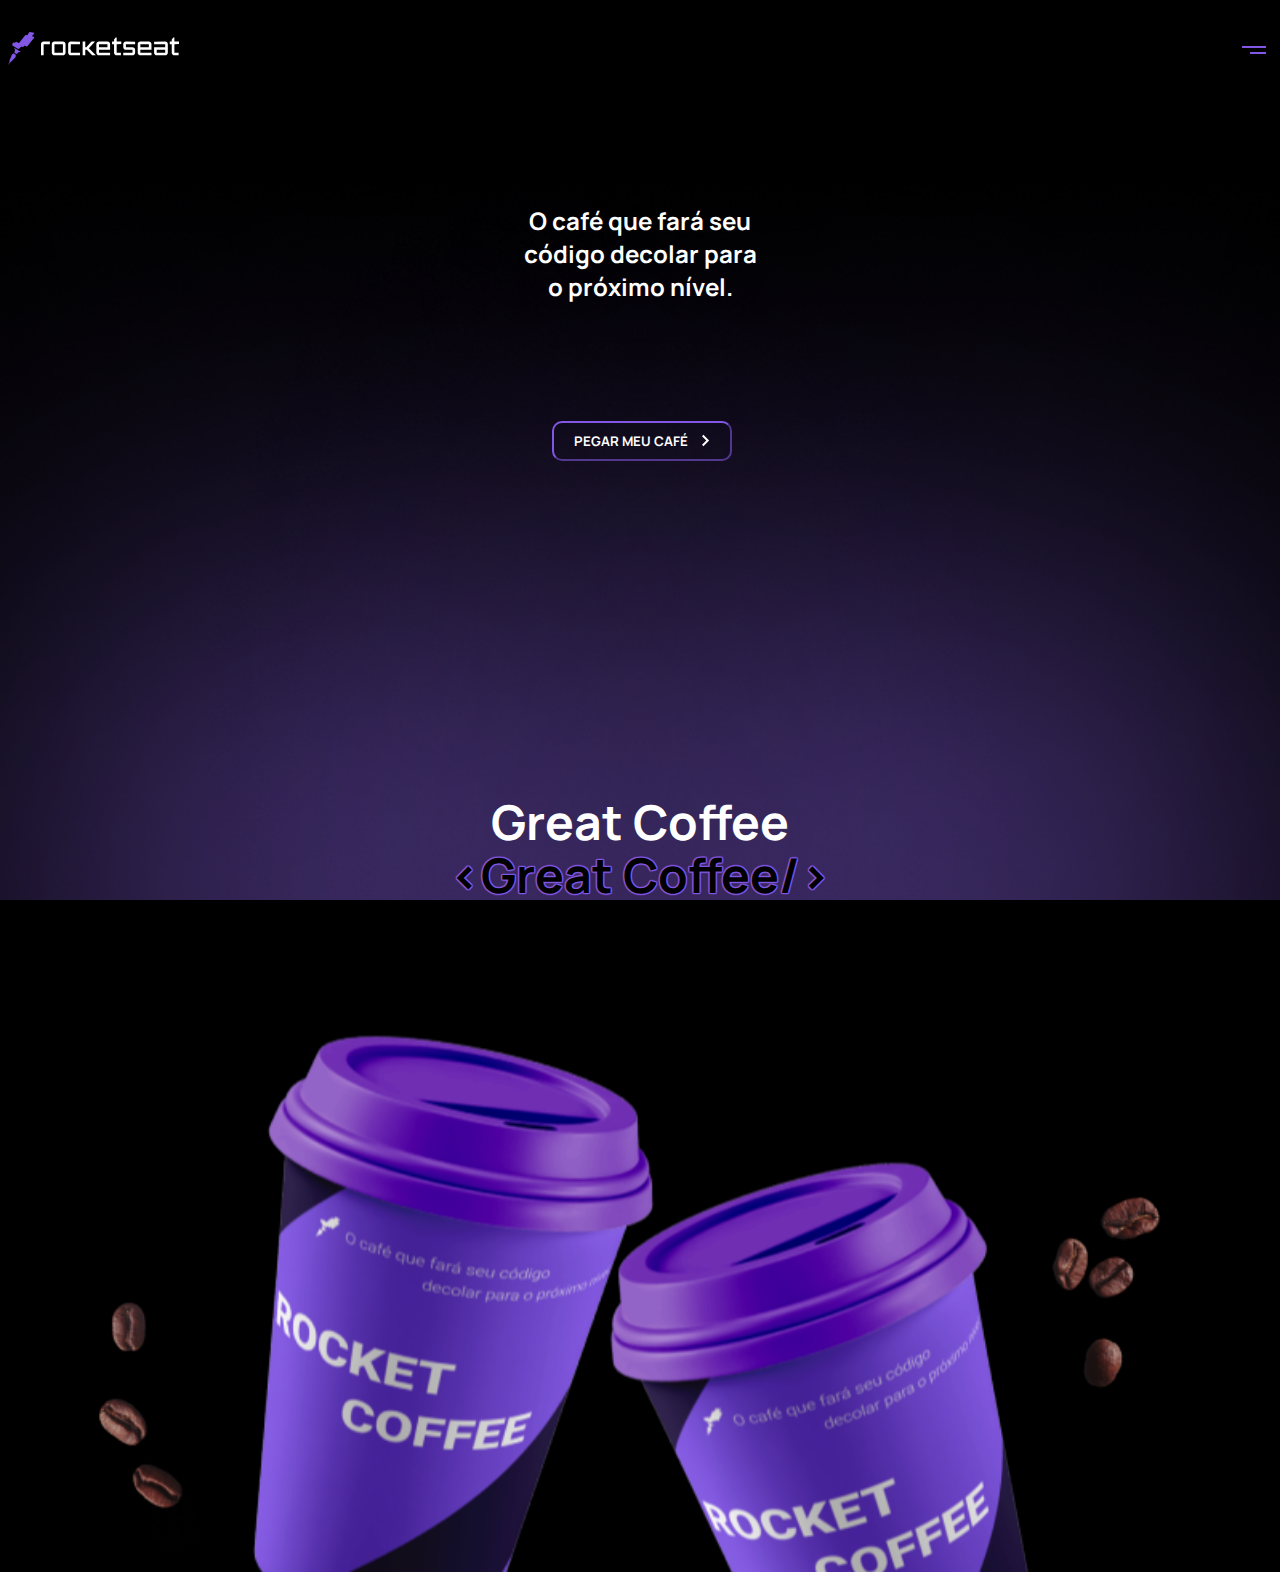
==== mobile/index.html @ bfad14cf "mobile design" ====
<!DOCTYPE html>
<html lang="en">
<head>
	<meta charset="UTF-8">
	<meta name="viewport" content="width=device-width",initial-scale=1.0>
	<link rel="stylesheet" href="style.css">
	<link rel="preconnect" href="https://fonts.googleapis.com">
	<link rel="preconnect" href="https://fonts.gstatic.com" crossorigin>
	<link href="https://fonts.googleapis.com/css2?family=Manrope:wght@400;700&display=swap" rel="stylesheet">
	<title>RocketCoffee</title>
</head>
<body>
		<header>
			<img src="../assets/logo-mobile.svg" alt="">
			<button class="menu__button"><img src="../assets/menu-buguer-open.svg" alt="menu"></button>
		</header>
	<div class="first-page">
		<main>
			<h2>O café que fará seu código decolar para o próximo nível.</h2>
			<button class="ask__button">PEGAR MEU CAFÉ<img src="../assets/arrow.svg" alt=""> </button>
			</main>
		<footer>
			<h1>Great Coffee</h1>
			<h1 class="logo__coffee">&#60;Great Coffee/&#62;</h1>
			<img class="coffee__cup" src="../assets/rocket-coffee.png" alt="Café">
			<img class="bg left" src="../assets/blur-1.png" alt="">
			<img class="bg right" src="../assets/blur-1.png" alt="">
		</footer>
	</div>

	<div class="second-page">
		<main>
			<button class="option__button">Home</button>
			<button class="option__button">Menu</button>
			<button class="option__button">Recompensas</button>
			<button class="option__button">Gift Cards</button>
			<button class="option__button">Lojas</button>
		</main>
	</div>
</body>
</html>
---- mobile/style.css ----
* {
	font-family: 'Manrope',sans-serif;
	color: #fff;
}

body {
	background: black;
	margin-bottom: 0;
	margin-top: 32px;
}

header {
	width: 100%;
	display: flex;
	justify-content: space-between;
}

.first-page, .second-page {
	display: flex;
	flex-direction: column;
	justify-content: space-between;
	align-items: center;
}
.first-page footer {
	display: flex;
	flex-direction: column;
	justify-content: space-between;
	margin-top: 26%;
}

.second-page {
	visibility: hidden;
}

.second-page main {
	position: absolute;
	top: 64px;
	display: flex;
	margin-top: 10%;
	width: 100vw;
	flex-direction: column;
	justify-content: space-between;
}

h1,h2 {
	text-align: center;
}

h1 {
	font-size: 48px;
	line-height: 0;
	margin-bottom: 8px;
}

h2 {
	width: 240px;
	margin-top: 58%;
	margin-bottom: 49%;
}

button {
	background-color: transparent;
	cursor: pointer;
}

.menu__button,.option__button {
	border: none;
}

.option__button {
	font-size: 16px;
	color: #A8A8B3;
	padding-bottom: 10px;
	margin-top: 10px;
	width: 100%;
	text-align: left;
	border-bottom: 1px solid #29292E;
}

.ask__button {
	display: flex;
	justify-content: space-evenly;
	align-items: center;
	font-weight: 700;
	border-color: #8257E5;
	width: 180px;
	height: 40px;
	margin-left: 32px;
	border-radius: 10px;
}

.menu__button:hover{
	opacity: 0.8;
}

.option__button:hover {
	color: #E1E1E6;
	border-left: 2px solid #8257E5;
}

.option__button:active {
	color: #e0e0e0;
}

.ask__button:hover {
	border-color: #6140ad;
}

.ask__button:active{
	color: #e0e0e0;
}

.logo__coffee {
	margin-top: 45px;
	color: #000;
	text-shadow: 0 1px 1px #8257E5, 0 -1px 1px #8257E5,1px 0 1px #8257E5, -1px 0 1px #8257E5,1px 1px 1px #8257E5, -1px -1px 1px #8257E5,1px -1px 1px #8257E5,-1px 1px 1px #8257E5;
}

.coffee__cup {
	margin-top: 50px;
	width: 100vw;
}

.bg {
	position: absolute;
	width: 90%;
	margin: 0;
	bottom: 0;
	z-index: -1;
}

.right {
	right: 0;
	transform: scaleX(-1);
}
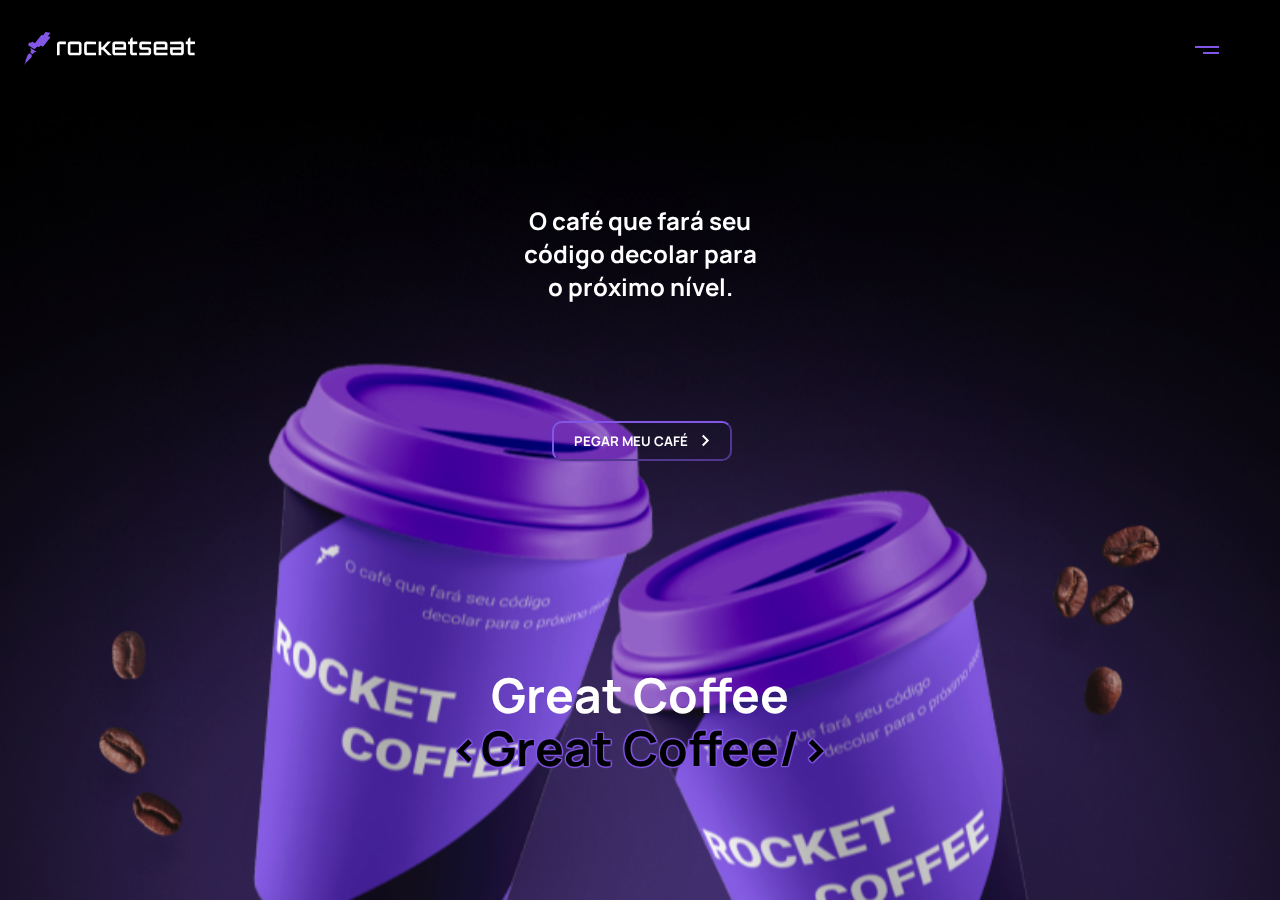
==== commit 39af208f: "language update" ====
--- a/mobile/index.html
+++ b/mobile/index.html
@@ -1,5 +1,5 @@
 <!DOCTYPE html>
-<html lang="en">
+<html lang="pt-br">
 <head>
 	<meta charset="UTF-8">
 	<meta name="viewport" content="width=device-width",initial-scale=1.0>
@@ -12,9 +12,9 @@
 <body>
 		<header>
 			<img src="../assets/logo-mobile.svg" alt="">
-			<button class="menu__button"><img src="../assets/menu-buguer-open.svg" alt="menu"></button>
+			<button id="menu__button" onclick="toggle_menu()"><img src="../assets/menu-buguer-open.svg" alt="menu"></button>
 		</header>
-	<div class="first-page">
+	<div id="first-page">
 		<main>
 			<h2>O café que fará seu código decolar para o próximo nível.</h2>
 			<button class="ask__button">PEGAR MEU CAFÉ<img src="../assets/arrow.svg" alt=""> </button>
@@ -28,7 +28,7 @@
 		</footer>
 	</div>
 
-	<div class="second-page">
+	<div id="second-page">
 		<main>
 			<button class="option__button">Home</button>
 			<button class="option__button">Menu</button>
@@ -37,5 +37,6 @@
 			<button class="option__button">Lojas</button>
 		</main>
 	</div>
+	<script src="script.js"></script>
 </body>
 </html>
--- a/mobile/style.css
+++ b/mobile/style.css
@@ -10,29 +10,31 @@
 }
 
 header {
-	width: 100%;
+	width: 95%;
+	margin-left: 16px;
 	display: flex;
 	justify-content: space-between;
 }
 
-.first-page, .second-page {
+#first-page, #second-page {
 	display: flex;
 	flex-direction: column;
 	justify-content: space-between;
 	align-items: center;
 }
-.first-page footer {
+#first-page footer {
 	display: flex;
 	flex-direction: column;
 	justify-content: space-between;
-	margin-top: 26%;
+	align-items: center;
+	margin-top: 16%;
 }
 
-.second-page {
+#second-page {
 	visibility: hidden;
 }
 
-.second-page main {
+#second-page main {
 	position: absolute;
 	top: 64px;
 	display: flex;
@@ -63,7 +65,7 @@
 	cursor: pointer;
 }
 
-.menu__button,.option__button {
+#menu__button,.option__button {
 	border: none;
 }
 
@@ -71,6 +73,7 @@
 	font-size: 16px;
 	color: #A8A8B3;
 	padding-bottom: 10px;
+	padding-left: 16px;
 	margin-top: 10px;
 	width: 100%;
 	text-align: left;
@@ -89,7 +92,7 @@
 	border-radius: 10px;
 }
 
-.menu__button:hover{
+#menu__button:hover{
 	opacity: 0.8;
 }
 
@@ -117,16 +120,20 @@
 }
 
 .coffee__cup {
-	margin-top: 50px;
+	margin-top: 30px; 
 	width: 100vw;
+	position: fixed;
+	bottom: 0;
+	z-index: -1;
 }
 
 .bg {
-	position: absolute;
-	width: 90%;
+	position: fixed;
+	width: 100%;
 	margin: 0;
 	bottom: 0;
-	z-index: -1;
+	left: 0;
+	z-index: -2;
 }
 
 .right {
